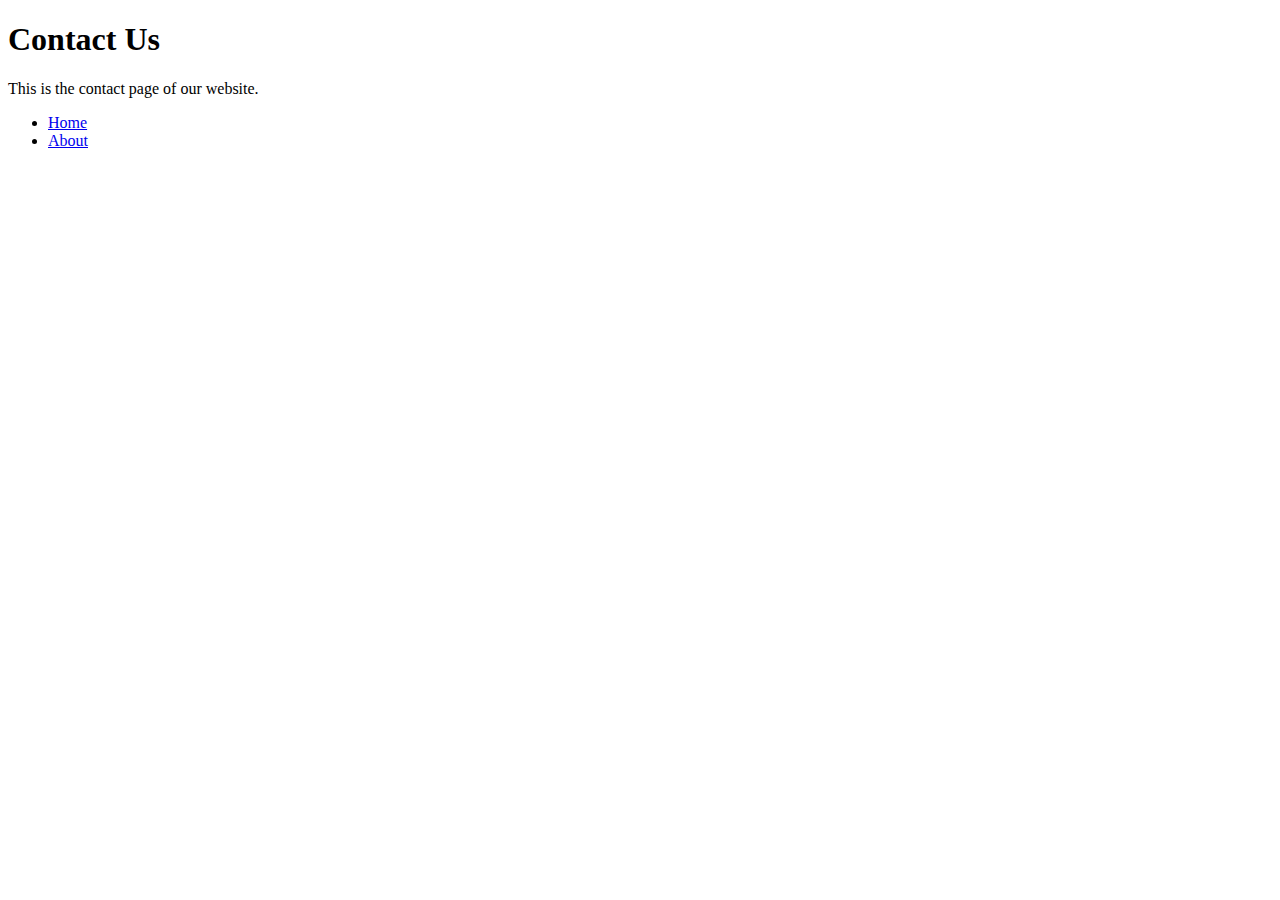
==== beyondfastfashion.html @ 7eeaa9f2 "updated files" ====
<!DOCTYPE html>
<html>
<head>
	<meta charset="utf-8">
	<meta name="viewport" content="width=device-width, initial-scale=1">
	<title>Beyond Fast Fashion</title>
</head>
<body>
    <h1>Contact Us</h1>
    <p>This is the contact page of our website.</p>
    <nav>
        <ul>
            <li><a href="index.html">Home</a></li>
            <li><a href="beyondfastfashion.html">About</a></li>
        </ul>
    </nav>
</body>
</html>
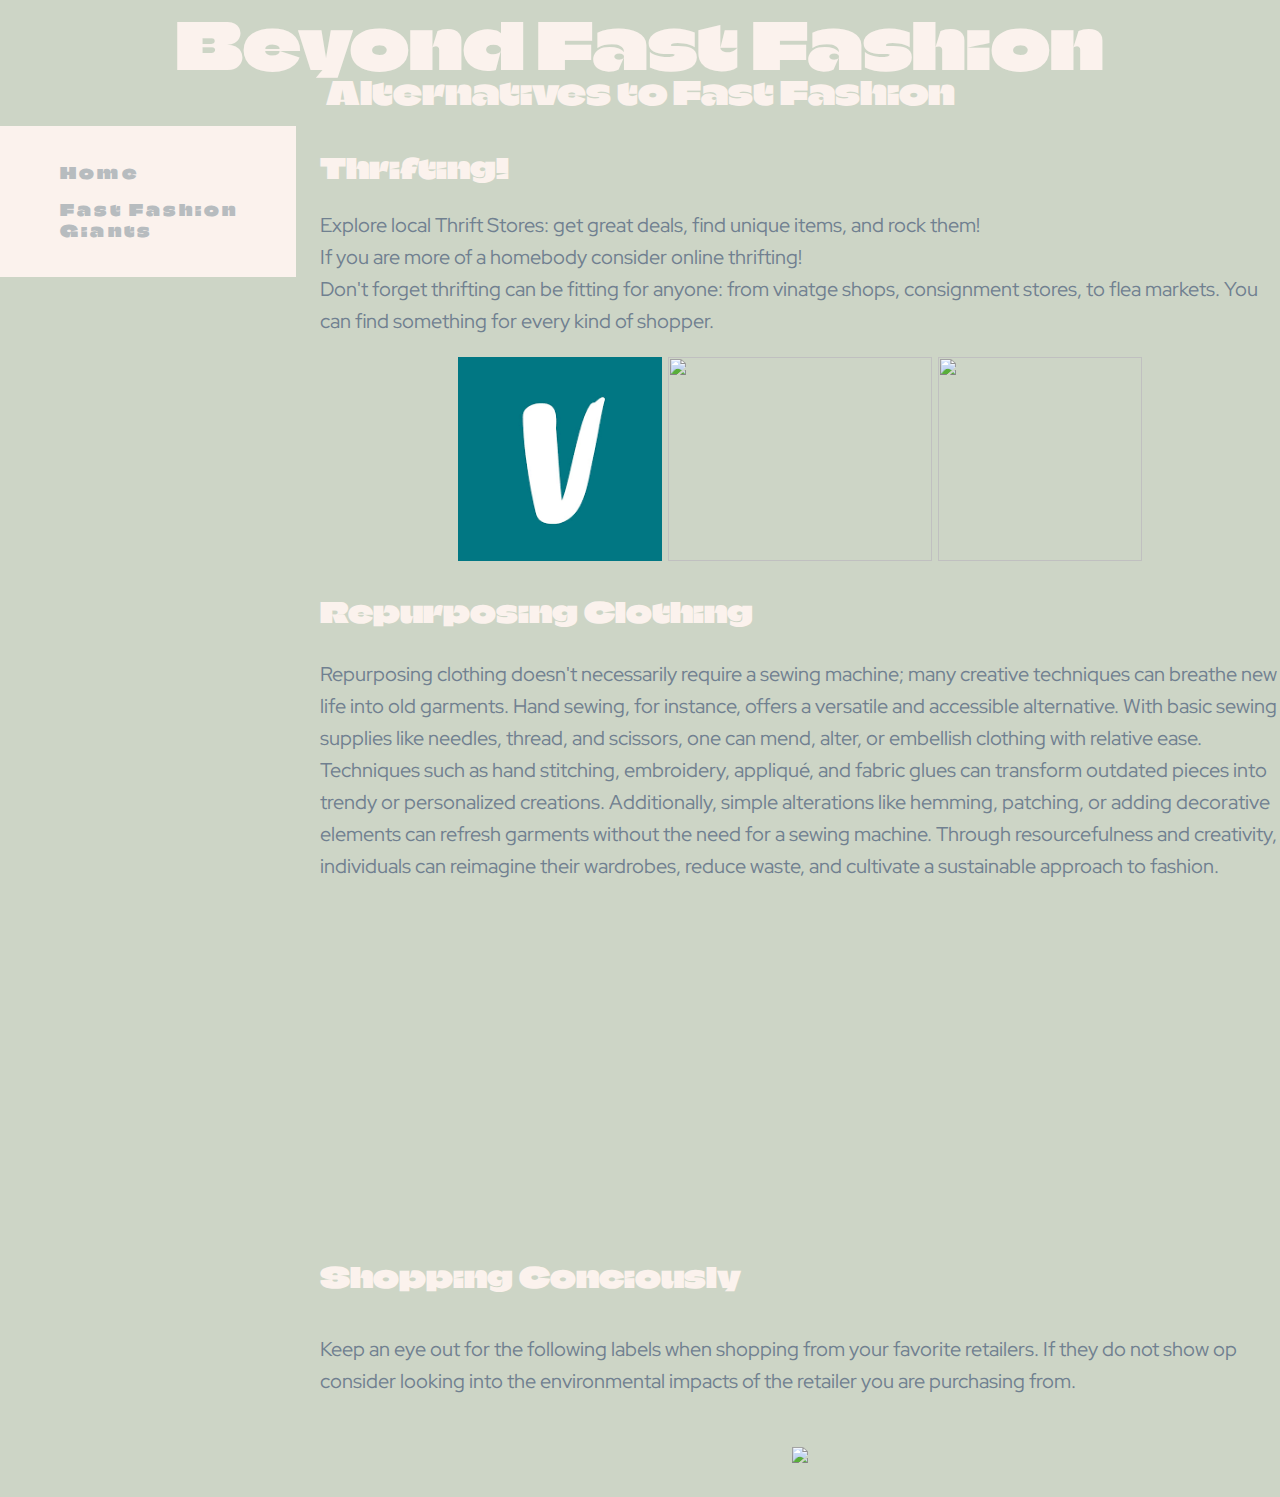
==== commit 3057abc5: "updated files" ====
--- a/beyondfastfashion.html
+++ b/beyondfastfashion.html
@@ -3,16 +3,39 @@
 <head>
 	<meta charset="utf-8">
 	<meta name="viewport" content="width=device-width, initial-scale=1">
+    <link rel="stylesheet" type="text/css" href="style.css">
 	<title>Beyond Fast Fashion</title>
 </head>
 <body>
-    <h1>Contact Us</h1>
-    <p>This is the contact page of our website.</p>
+    <div class="subheading">
+    <h1>Beyond Fast Fashion</h1> 
+    <p>Alternatives to Fast Fashion</p>
+    </div>
     <nav>
         <ul>
-            <li><a href="index.html">Home</a></li>
-            <li><a href="beyondfastfashion.html">About</a></li>
+            <p><a class="navLink" href="index.html">Home</a></p>
+            <p><a class="navLink" href="fastfashiongiants.html">Fast Fashion Giants</a></p>
         </ul>
     </nav>
+    <div class="info">
+    <h2 class="content"> Thrifting!</h2>
+        <p class="text">Explore local Thrift Stores: get great deals, find unique items, and rock them!<br>If you are more of a homebody consider online thrifting!<br> Don't forget thrifting can be fitting for anyone: from vinatge shops, consignment stores, to flea markets. You can find something for every kind of shopper. </p>
+        <center><a href="https://www.vinted.com/">
+            <img src="[data-uri]" width="204" height="204">
+        </a>
+        <a href="https://www.thredup.com/">
+        <img src="https://miro.medium.com/v2/resize:fit:1400/1*STxtJMOl0rPyktP84oRd5w.jpeg" width="264" height="204">
+        </a>
+        <a href="https://www.depop.com/">
+            <img src="https://storage.googleapis.com/depop-blog-assets/Depop_Favicon-600px.jpg" width="204" height="204">
+        </a>
+        </center>
+    <h3 class="content">Repurposing Clothing</h3>
+        <p class="text">Repurposing clothing doesn't necessarily require a sewing machine; many creative techniques can breathe new life into old garments. Hand sewing, for instance, offers a versatile and accessible alternative. With basic sewing supplies like needles, thread, and scissors, one can mend, alter, or embellish clothing with relative ease. Techniques such as hand stitching, embroidery, appliqué, and fabric glues can transform outdated pieces into trendy or personalized creations. Additionally, simple alterations like hemming, patching, or adding decorative elements can refresh garments without the need for a sewing machine. Through resourcefulness and creativity, individuals can reimagine their wardrobes, reduce waste, and cultivate a sustainable approach to fashion.</p>
+        <center><iframe width="560" height="315" src="https://www.youtube.com/embed/m_qc6UaJ4xA?si=aO5qkh0PlJsqp41q" title="YouTube video player" frameborder="0" allow="accelerometer; autoplay; clipboard-write; encrypted-media; gyroscope; picture-in-picture; web-share" allowfullscreen></iframe></center>
+    <h4 class="content"> Shopping Conciously </h4>
+    <p class="text">Keep an eye out for the following labels when shopping from your favorite retailers. If they do not show op consider looking into the environmental impacts of the retailer you are purchasing from.</p>
+    <center><img style= "padding: 30px;" src="https://ecocult.com/wp-content/uploads/2019/07/Fashion_labels.jpg"></center>
+    </div>
 </body>
 </html>--- a/style.css
+++ b/style.css
@@ -0,0 +1,103 @@
+@import url('https://fonts.googleapis.com/css2?family=Red+Hat+Display:wght@300&display=swap');
+@import url('https://fonts.googleapis.com/css2?family=Climate+Crisis&family=Rubik+Glitch+Pop&display=swap');
+{
+  /* border: 1px solid black; */
+  box-sizing: border-box;
+}
+
+body {
+  margin: 0px;
+  padding: 0px;
+  background-color: #CDD5C6;
+}
+
+html {
+  margin: 0px;
+  padding: 0px;
+}
+
+nav{
+  display: block;
+  float: left;
+  width: 20%;
+  height: 100%;
+  background: #FBF2ED;
+  padding: 20px;
+}
+
+a, a:visited, a:active {
+  text-decoration: none;
+  letter-spacing: .2rem;
+  font-family: 'Climate Crisis', sans-serif;
+  color: #B7BCBF;
+  text-align: left;
+}
+
+a:active {
+  color: #FBF2ED;
+}
+
+a:hover {
+  background-color: #FBF2ED;
+}
+.subheading{
+  font-family: 'Climate Crisis', sans-serif;
+  color: #FBF2ED;
+  font-size: 32px;
+  line-height: 4px;
+  text-align: center;
+}
+.content{
+  font-family: 'Climate Crisis', sans-serif;
+  color: #FBF2ED;
+  font-size: 28px;
+}
+.container {
+  text-align: center;
+    display: grid;
+    grid-template-columns: repeat(3, 400px);
+    grid-template-rows: repeat(3, 600px);
+    width: 1200px;
+    height: 1800px;
+    }
+    .rectangle {
+      width: 400px;
+      height: 600px;
+    }
+
+.navLink {
+  margin: 0px;
+}
+
+.info{
+  width: 75%;
+  height: 100%;
+  float: right;
+}
+.text{
+  font-family: 'Red Hat Display', sans-serif;
+  font-size: 20px;
+  color: slategrey;
+  line-height: 32px;
+}
+
+.largeimage {
+  background-image: url('https://static01.nyt.com/images/2022/11/27/opinion/25Greenley/25Greenley-superJumbo.jpg');
+  height: 30%; 
+  background-size: cover;
+  background-repeat: no-repeat;
+  background-position: right;
+  color: #fff;
+  padding: 38px;
+}
+
+.title {
+  font-family: 'Rubik Glitch Pop', system-ui;
+  color: #FBF2ED;
+  letter-spacing: .2rem;
+  display: inline-block;
+  font-size: 84px;
+  text-align: center;
+  text-decoration: underline overline;
+}
+
